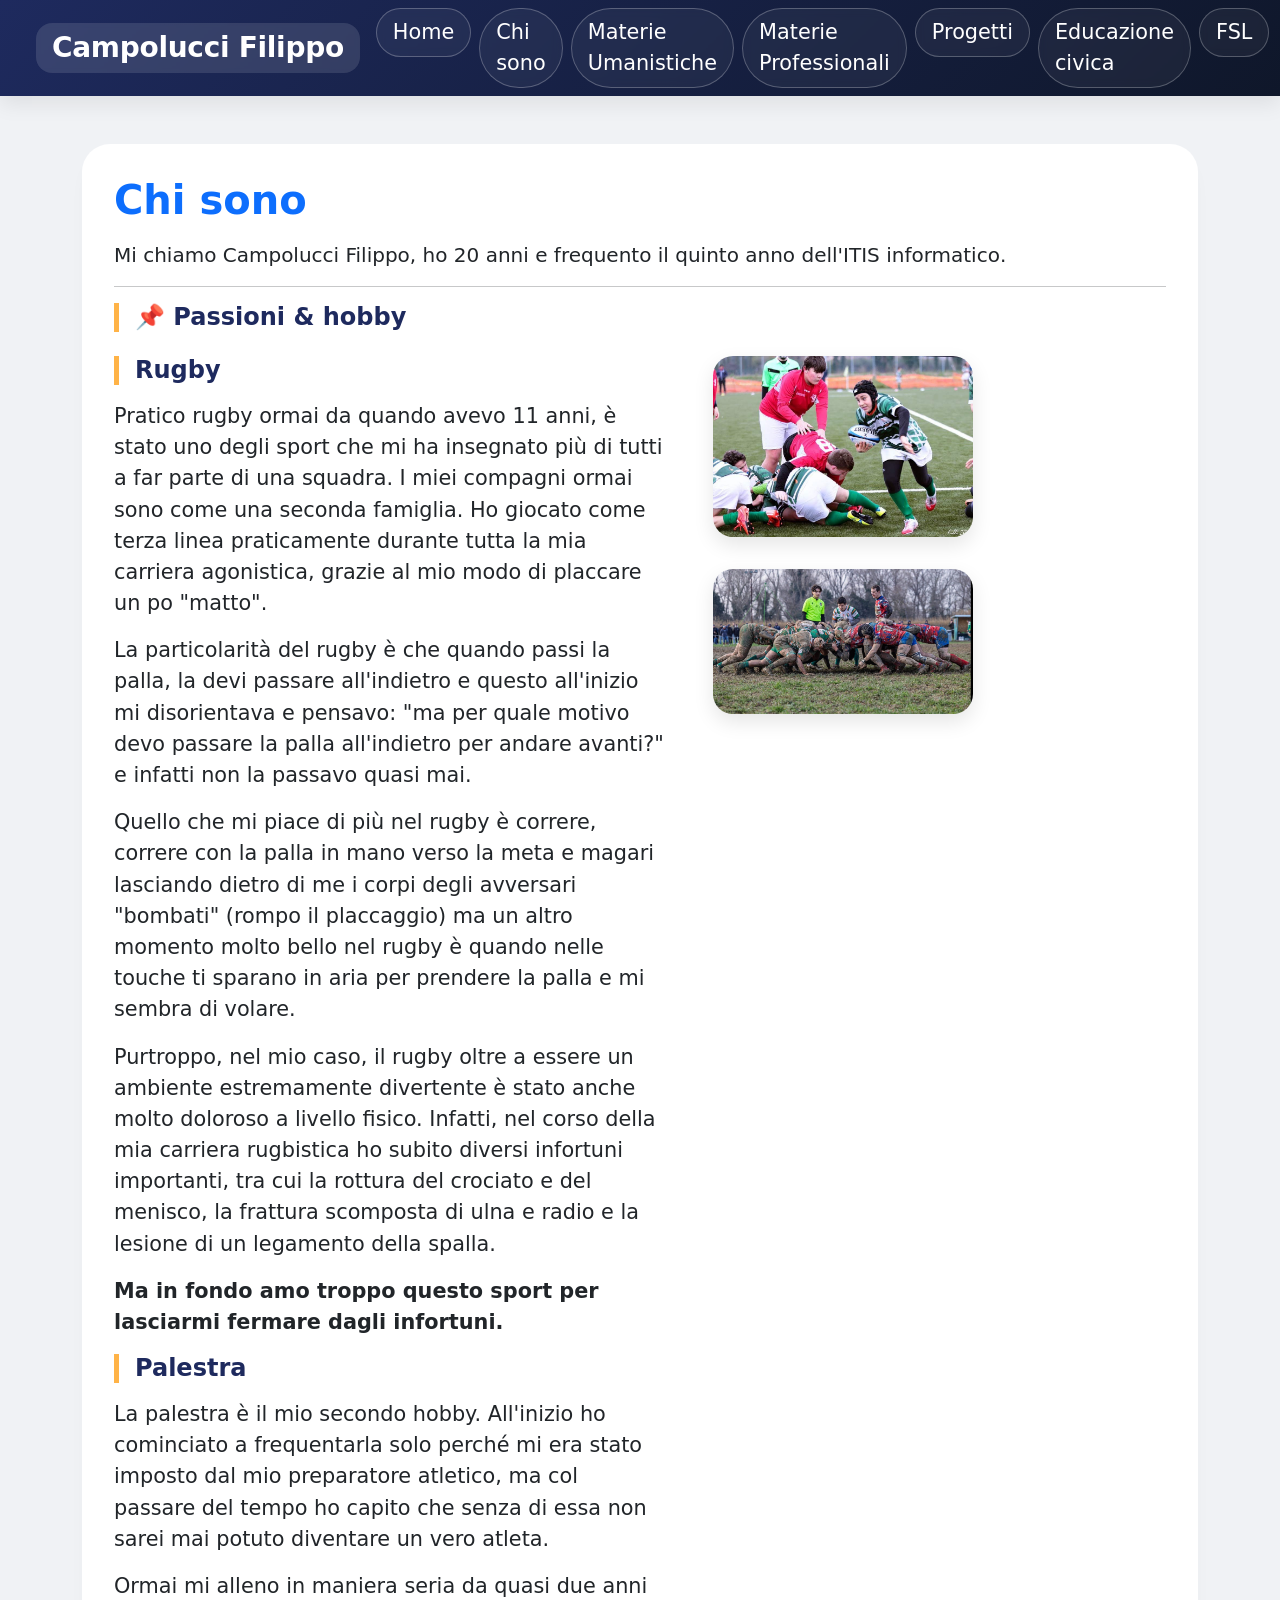
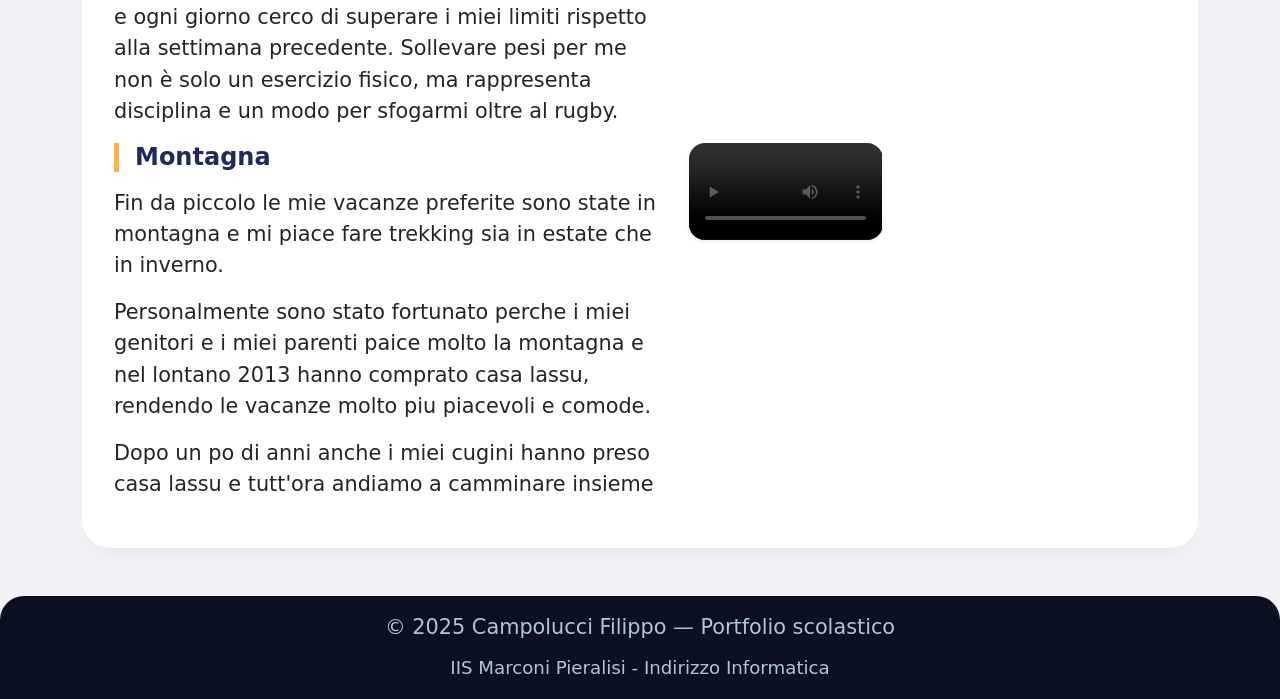
==== chisono.html @ 206e2b21 "Add files via upload" ====
<!DOCTYPE html>
<html lang="it">
<head>
    <meta charset="UTF-8">
    <meta name="viewport" content="width=device-width, initial-scale=1.0">
    <title>Chi sono | Campolucci Filippo</title>
    <link href="https://cdn.jsdelivr.net/npm/bootstrap@5.3.3/dist/css/bootstrap.min.css" rel="stylesheet">
    <link href="https://fonts.googleapis.com/css2?family=Inter:opsz,wght@300..700&display=swap" rel="stylesheet">
	<link rel="stylesheet" href="style.css">
</head>
<body>

<nav class="navbar navbar-expand-lg navbar-custom px-4 py-2">
    <div class="container-fluid">
        <span class="navbar-brand text-white fw-bold fs-3 brand-name px-3 py-1 rounded-4">Campolucci Filippo</span>
        <button class="navbar-toggler bg-white" type="button" data-bs-toggle="collapse" data-bs-target="#mainNav">
            <span class="navbar-toggler-icon"></span>
        </button>
        <div class="collapse navbar-collapse" id="mainNav">
            <ul class="navbar-nav ms-auto mb-2 mb-lg-0 gap-2">
                <li class="nav-item"><a class="nav-link text-white nav-link-custom px-3 py-2 border border-white border-opacity-25 rounded-pill" href="index.html">Home</a></li>
                <li class="nav-item"><a class="nav-link text-white nav-link-custom px-3 py-2 border border-white border-opacity-25 rounded-pill" href="chisono.html">Chi sono</a></li>
                <li class="nav-item"><a class="nav-link text-white nav-link-custom px-3 py-2 border border-white border-opacity-25 rounded-pill" href="materieumanistiche.html">Materie Umanistiche</a></li>
                <li class="nav-item"><a class="nav-link text-white nav-link-custom px-3 py-2 border border-white border-opacity-25 rounded-pill" href="materieprofessionali.html">Materie Professionali</a></li>
                <li class="nav-item"><a class="nav-link text-white nav-link-custom px-3 py-2 border border-white border-opacity-25 rounded-pill active" href="progetti.html">Progetti</a></li>
                <li class="nav-item"><a class="nav-link text-white nav-link-custom px-3 py-2 border border-white border-opacity-25 rounded-pill" href="educazionecivica.html">Educazione civica</a></li>
                <li class="nav-item"><a class="nav-link text-white nav-link-custom px-3 py-2 border border-white border-opacity-25 rounded-pill" href="pcto.html">FSL</a></li>
            </ul>
        </div>
    </div>
</nav>

<main class="container my-5">
    <div class="content-card">
        <h2 class="display-6 fw-bold text-primary">Chi sono</h2>
        <p class="lead mt-3">Mi chiamo <strong>Campolucci Filippo</strong>, ho 20 anni e frequento il quinto anno dell'<strong>ITIS informatico</strong>.</p>
        <hr>
        <div class="row">
            <div class="col-md-11">
                <h4 class="section-title mb-3">📌 Passioni & hobby</h4>
                    <div class="row mt-4 align-items-start">
                        <div class="col-md-7">
                            <h4 class="section-title mb-3">Rugby</h4>
                            <p>Pratico rugby ormai da quando avevo 11 anni, è stato uno degli sport che mi ha insegnato più di tutti a far parte di una squadra. I miei compagni ormai sono come una seconda famiglia. Ho giocato come terza linea praticamente durante tutta la mia carriera agonistica, grazie al mio modo di placcare un po "matto".</p>
                            <p>La particolarità del rugby è che quando passi la palla, la devi passare all'indietro e questo all'inizio mi disorientava e pensavo: "ma per quale motivo devo passare la palla all'indietro per andare avanti?" e infatti non la passavo quasi mai.</p>
                            <p>Quello che mi piace di più nel rugby è correre, correre con la palla in mano verso la meta e magari lasciando dietro di me i corpi degli avversari "bombati" (rompo il placcaggio) ma un altro momento molto bello nel rugby è quando nelle touche ti sparano in aria per prendere la palla e mi sembra di volare.</p>
                            <p>Purtroppo, nel mio caso, il rugby oltre a essere un ambiente estremamente divertente è stato anche molto doloroso a livello fisico. Infatti, nel corso della mia carriera rugbistica ho subito diversi infortuni importanti, tra cui la rottura del crociato e del menisco, la frattura scomposta di ulna e radio e la lesione di un legamento della spalla.</p>
                            <p><strong>Ma in fondo amo troppo questo sport per lasciarmi fermare dagli infortuni.</strong></p>
                        </div>
                        
                        <div class="col-md-5">
                            <div class="d-flex flex-column gap-3">
                                <img src="img/rugby.jpg" alt="Io da piccolo mentre gioco a rugby" class="foto-destra" class="img-fluid rounded-4" shadow-sm>
                                <img src="img/mischia.jpg" alt="Io da piccolo mentre gioco a rugby" class="foto-destra" class="img-fluid rounded-4" shadow-sm>
                            </div>
                        </div>
                        <div class="col-md-7">
                            <h4 class="section-title mb-3">Palestra</h4>
                            <p>La palestra è il mio secondo hobby. All'inizio ho cominciato a frequentarla solo perché mi era stato imposto dal mio preparatore atletico, ma col passare del tempo ho capito che senza di essa non sarei mai potuto diventare un vero atleta.</p>
                            <p> Ormai mi alleno in maniera seria da quasi due anni e ogni giorno cerco di superare i miei limiti rispetto alla settimana precedente. Sollevare pesi per me non è solo un esercizio fisico, ma rappresenta disciplina e un modo per sfogarmi oltre al rugby.</p>
                        </div>

                        <div class="col-md-7">
                            <h4 class="section-title mb-3">Montagna</h4>
                            <p>Fin da piccolo le mie vacanze preferite sono state in montagna e mi piace fare trekking sia in estate che in inverno.</p>
                            <p>Personalmente sono stato fortunato perche i miei genitori e i miei parenti paice molto la montagna e nel lontano 2013 hanno comprato casa lassu, rendendo le vacanze molto piu piacevoli e comode.</p>
                            <p>Dopo un po di anni anche i miei cugini hanno preso casa lassu e tutt'ora andiamo a camminare insieme</p>
                        </div>

                        <div class="col-md-5">
                            <video controls class="w-50 rounded-4 shadow-sm">
                                <source src="img/montagna.mp4" type="video/mp4">
                                Il tuo browser non supporta il video.
                            </video>
                        </div>
                    </div>

            </div>
        </div>
    </div>
</main>

<footer class="footer-custom">
    <div class="container text-center">
        <p class="mb-2">© 2025 Campolucci Filippo — Portfolio scolastico</p>
        <small>IIS Marconi Pieralisi - Indirizzo Informatica</small>
    </div>
</footer>
<script src="https://cdn.jsdelivr.net/npm/bootstrap@5.3.3/dist/js/bootstrap.bundle.min.js"></script>
</body>
</html>
---- style.css ----
/* Foto flottante a destra dentro il div */
.foto-destra {
    float: right;
    max-width: 260px;
    margin-left: 1.5rem;
    margin-bottom: 1rem;
    border-radius: 20px;
    box-shadow: 0 8px 20px rgba(0,0,0,0.1);
    transition: transform 0.2s;
}
.foto-destra:hover {
    transform: scale(2.5);
}
img:hover{
    transform: scale(1.5);
}
/* Clearfix per il contenitore */
.clearfix::after {
    content: "";
    clear: both;
    display: table;
}
/* Su dispositivi mobili la foto smette di flottare e si centra */
@media (max-width: 768px) {
    .foto-destra {
        float: none;
        display: block;
        margin: 1rem auto;
        max-width: 200px;
    }
}
/* Stile per la lista (coerente con il resto del sito) */
.list-passioni {
    list-style-type: disc;
    padding-left: 1.2rem;
}
.list-passioni li {
    margin-bottom: 0.75rem;
}

body {
    background: #f0f2f5;  /* grigetto chiaro */
    font-size: 1.3rem;
}

/* Navbar personalizzata */
.navbar-custom {
    background: linear-gradient(135deg, #1e2a5e 0%, #0f172a 100%);
    box-shadow: 0 8px 20px rgba(0,0,0,0.08);
    padding: 1rem 0;
}

.brand-name {
    font-weight: 700;
    letter-spacing: -0.3px;
    font-size: 1.6rem;
    background: rgba(255,255,255,0.12);
    backdrop-filter: blur(2px);
}

.nav-link-custom {
    font-weight: 500;
    transition: all 0.2s ease;
    border-radius: 30px;
    background: rgba(255,255,255,0.05);
    backdrop-filter: blur(4px);
}

.nav-link-custom:hover {
    background: #2d3a6e;
    transform: translateY(-2px);
    border-color: #ffd966 !important;
    color: #ffd966 !important;
}

/* Card e contenitori */
.card-modern {
    border: none;
    border-radius: 28px;
    background: #ffffff;
    transition: transform 0.2s ease, box-shadow 0.2s ease;
    box-shadow: 0 12px 24px -12px rgba(0,0,0,0.08);
    height: 100%;
}

.card-modern:hover {
    transform: translateY(-6px);
    box-shadow: 0 24px 36px -14px rgba(0,0,0,0.15);
}

.content-card {
    background: white;
    border-radius: 28px;
    padding: 2rem;
    box-shadow: 0 12px 24px -12px rgba(0,0,0,0.08);
    margin-top: 2rem;
}

.section-title {
    font-weight: 700;
    color: #1e2a5e;
    border-left: 5px solid #ffb347;
    padding-left: 1rem;
    margin-bottom: 1.5rem;
}

.btn-outline-custom {
    border-radius: 60px;
    border: 1.5px solid #1e2a5e;
    color: #1e2a5e;
    font-weight: 500;
    padding: 0.35rem 1.2rem;
    transition: all 0.2s;
}

.btn-outline-custom:hover {
    background: #1e2a5e;
    color: white;
}

.footer-custom {
    background: #0b1120;
    color: #b0c4de;
    margin-top: 2rem;     /* spazio più ragionevole */
    padding: 1rem 0;      /* compatto ma leggibile */
    border-radius: 1.5rem 1.5rem 0 0;
}

.badge-subject {
    background-color: #eef2ff;
    color: #1e2a5e;
    font-weight: 500;
    border-radius: 40px;
    padding: 0.3rem 1rem;
    font-size: 0.75rem;
}

.hero-greeting {
    background: linear-gradient(120deg, #ffffff, #f8fafc);
    border-radius: 2rem;
    padding: 2rem;
    margin-bottom: 2rem;
}

.topic-badge {
    background: #eef2ff;
    color: #1e2a5e;
    border-radius: 40px;
    padding: 0.3rem 1rem;
    font-size: 0.8rem;
}

.topic-grid {
    display: flex;
    flex-wrap: wrap;
    gap: 0.5rem;
    margin: 1rem 0;
}

.list-styled {
    list-style: none;
    padding-left: 0;
}

.list-styled li {
    margin-bottom: 0.6rem;
    padding-left: 1.5rem;
    position: relative;
}

.list-styled li::before {
    content: "▹";
    color: #ffb347;
    position: absolute;
    left: 0;
    font-weight: bold;
}

.timeline-item {
    border-left: 3px solid #ffb347;
    padding-left: 1.2rem;
    margin-bottom: 2rem;
}

.highlight {
    background-color: #eef2ff;
    border-radius: 1rem;
    padding: 1rem;
    margin: 1rem 0;
}

a {
    text-decoration: none;
}
.compila-section {
background: #fff9f0;
border-left: 5px solid #ffb347;
padding: 1rem 1.5rem;
border-radius: 1rem;
margin-bottom: 1.5rem;
}
.compila-label {
font-weight: 600;
color: #1e2a5e;
margin-bottom: 0.5rem;
display: flex;
align-items: center;
gap: 0.5rem;
}
.compila-label i {
color: #ffb347;
font-size: 1.2rem;
}
.compila-placeholder {
background: #ffffff;
border: 2px dashed #cbd5e1;
border-radius: 0.75rem;
padding: 1rem;
color: #64748b;
font-style: italic;
margin-top: 0.5rem;
}
.compila-placeholder p {
margin-bottom: 0;
}
.img-placeholder {
background: #e9ecef;
border: 2px dashed #adb5bd;
border-radius: 1rem;
min-height: 180px;
display: flex;
align-items: center;
justify-content: center;
color: #6c757d;
font-size: 0.9rem;
text-align: center;
transition: all 0.2s;
}
.img-placeholder i {
font-size: 2.5rem;
margin-bottom: 0.5rem;
display: block;
}
.img-placeholder:hover {
background: #dee2e6;
border-color: #6c757d;
}
.timeline-icon {
background: #1e2a5e;
width: 40px;
height: 40px;
border-radius: 40px;
display: inline-flex;
align-items: center;
justify-content: center;
color: white;
margin-right: 1rem;
}
.btn-outline-custom {
    color: #0f172a;
    border: 2px solid #0f172a;
    border-radius: 50px;
    padding: 8px 24px;
    font-weight: 500;
    transition: all 0.3s ease;
    text-decoration: none;
    display: inline-block;
}
.btn-outline-custom:hover {
    background-color: #0f172a;
    color: white;
    transform: translateY(-2px);
    box-shadow: 0 5px 15px rgba(0,0,0,0.1);
}
.hero-greeting {
    background: #f8fafc;
    border-radius: 30px;
    padding: 2rem;
}
/* Griglia 2x2 per gli interessi: 2 sopra, 2 sotto */
.interessi-griglia {
    display: grid;
    grid-template-columns: repeat(2, 1fr);
    gap: 1rem;
    max-width: 280px;
    margin: 0 auto;
}
.interest-card {
    background: white;
    border-radius: 20px;
    padding: 0.75rem 0.5rem;
    text-align: center;
    transition: transform 0.2s, box-shadow 0.2s;
    box-shadow: 0 2px 8px rgba(0,0,0,0.05);
}
.interest-card:hover {
    transform: translateY(-4px);
    box-shadow: 0 8px 20px rgba(0,0,0,0.1);
}
.interest-card span:first-child {
    font-size: 2rem;
    display: block;
}
.interest-card .label {
    font-weight: 600;
    margin-top: 6px;
    font-size: 0.9rem;
}
@media (max-width: 768px) {
    .hero-greeting {
        padding: 1.25rem;
    }
    .interessi-griglia {
        max-width: 240px;
        gap: 0.75rem;
    }
}
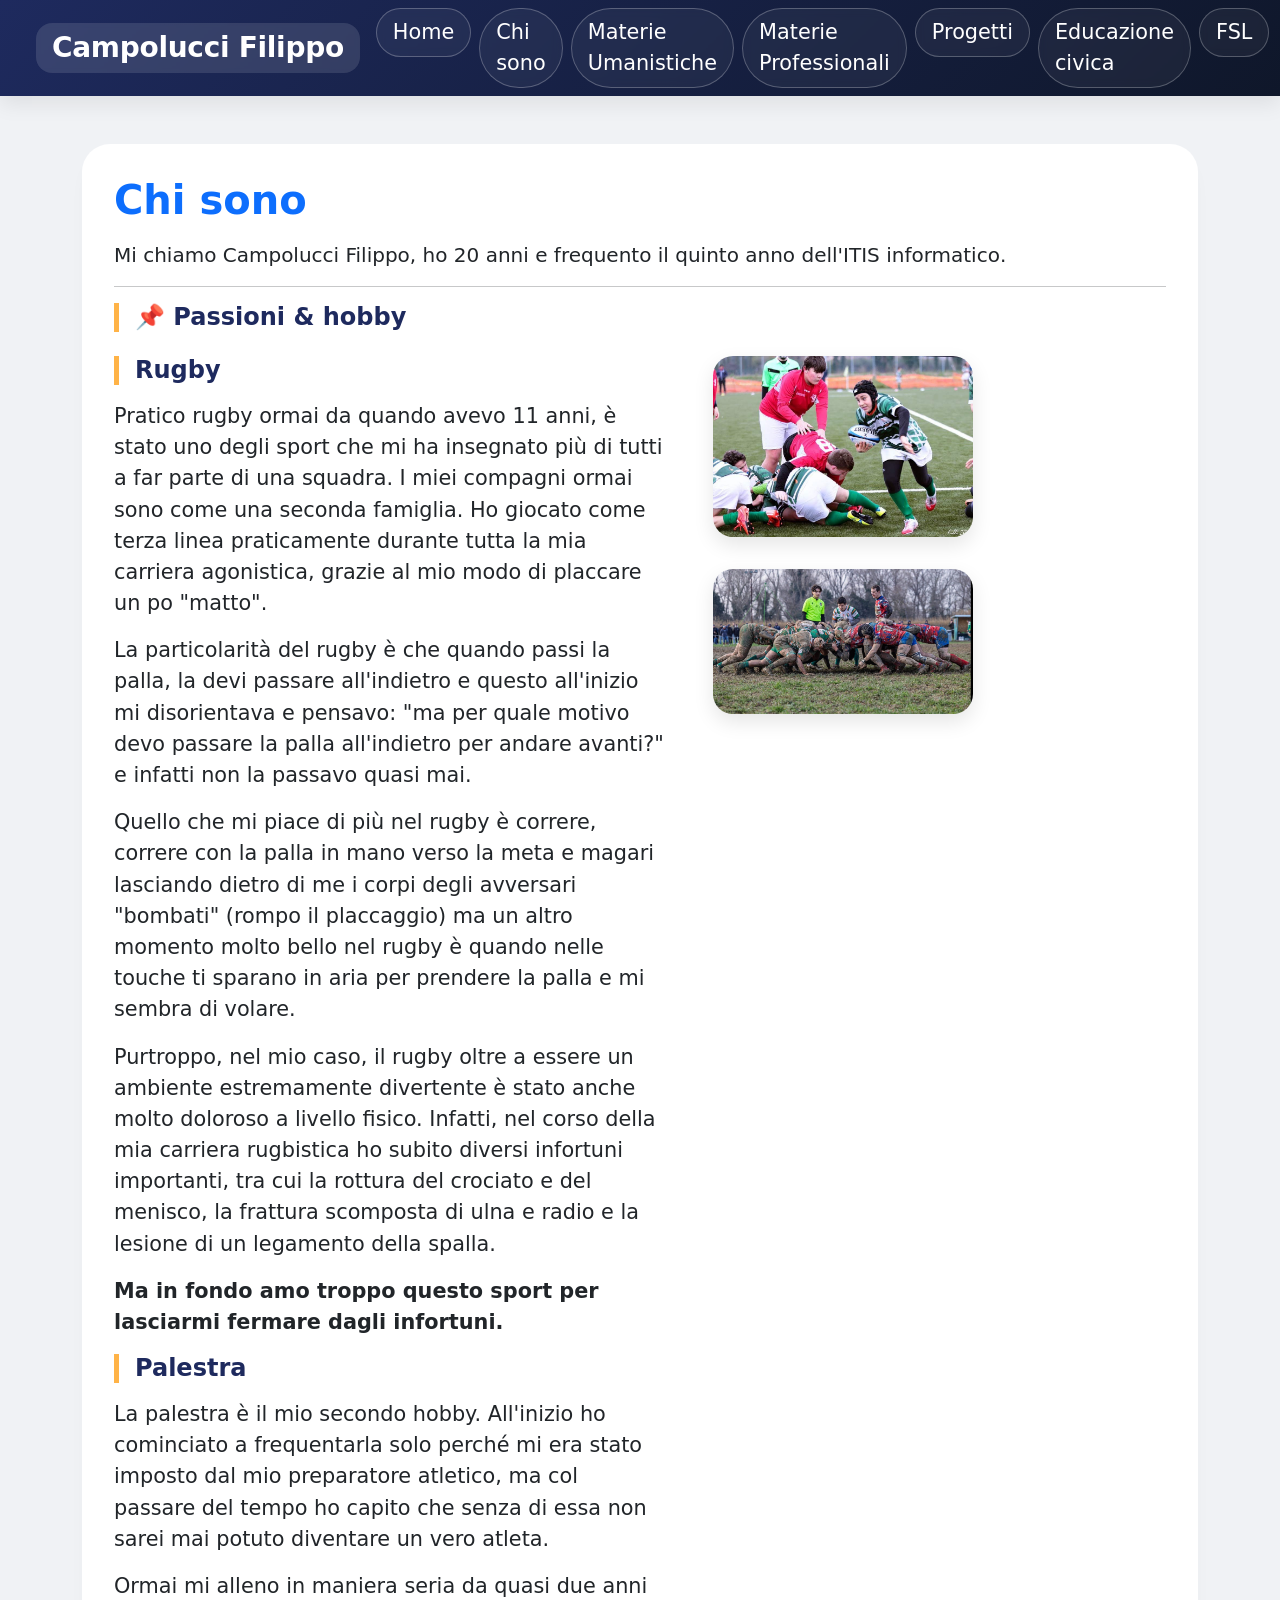
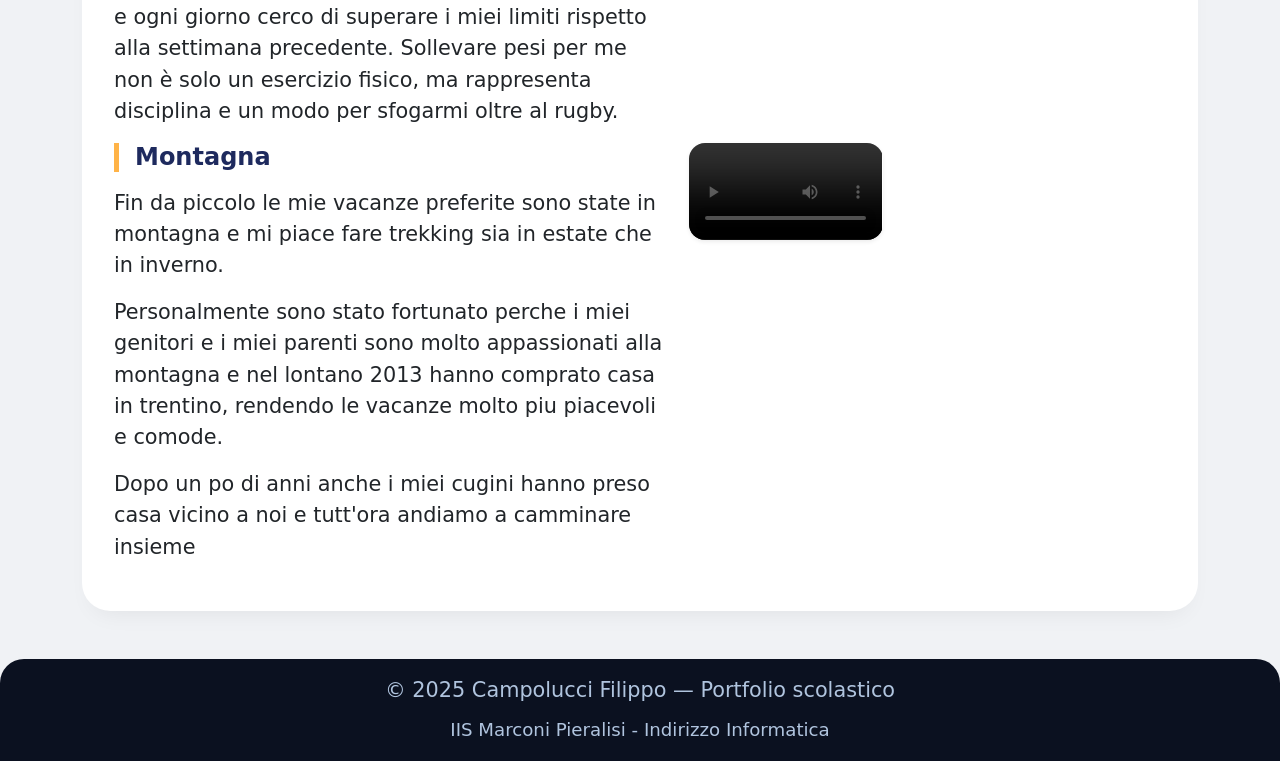
==== commit 260ba0e5: "Fix HTML formatting and structure in chisono.html" ====
--- a/chisono.html
+++ b/chisono.html
@@ -63,8 +63,8 @@
                         <div class="col-md-7">
                             <h4 class="section-title mb-3">Montagna</h4>
                             <p>Fin da piccolo le mie vacanze preferite sono state in montagna e mi piace fare trekking sia in estate che in inverno.</p>
-                            <p>Personalmente sono stato fortunato perche i miei genitori e i miei parenti paice molto la montagna e nel lontano 2013 hanno comprato casa lassu, rendendo le vacanze molto piu piacevoli e comode.</p>
-                            <p>Dopo un po di anni anche i miei cugini hanno preso casa lassu e tutt'ora andiamo a camminare insieme</p>
+                            <p>Personalmente sono stato fortunato perche i miei genitori e i miei parenti sono molto appassionati alla montagna e nel lontano 2013 hanno comprato casa in trentino, rendendo le vacanze molto piu piacevoli e comode.</p>
+                            <p>Dopo un po di anni anche i miei cugini hanno preso casa vicino a noi e tutt'ora andiamo a camminare insieme</p>
                         </div>
 
                         <div class="col-md-5">
@@ -88,4 +88,4 @@
 </footer>
 <script src="https://cdn.jsdelivr.net/npm/bootstrap@5.3.3/dist/js/bootstrap.bundle.min.js"></script>
 </body>
-</html>+</html>
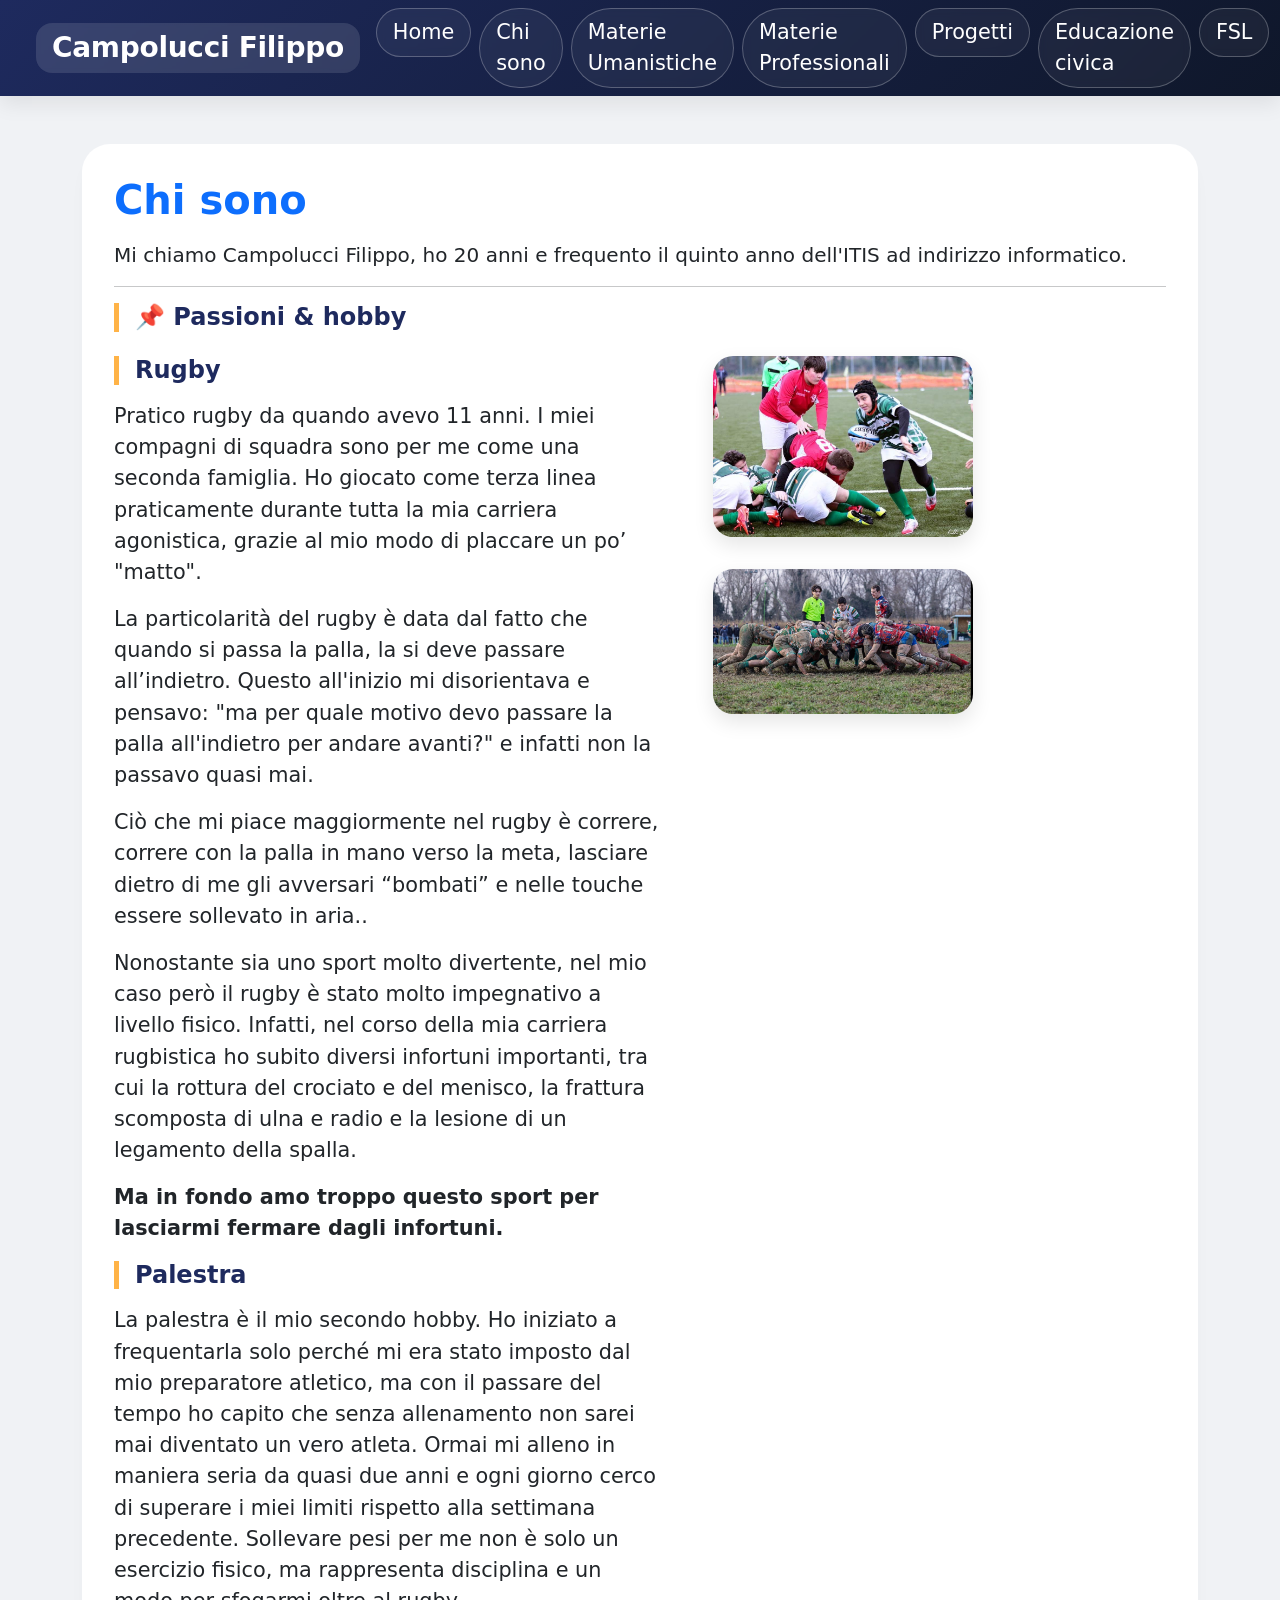
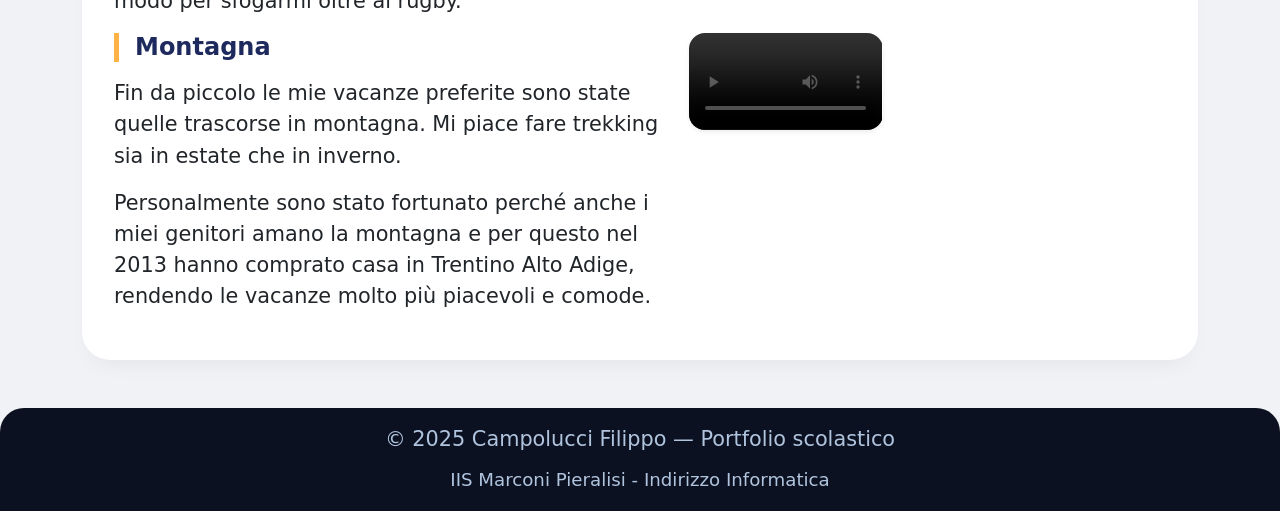
==== commit 0929f07f: "Revise content in chisono.html Updated personal information and hobbies in the Chi sono section." ====
--- a/chisono.html
+++ b/chisono.html
@@ -33,7 +33,7 @@
 <main class="container my-5">
     <div class="content-card">
         <h2 class="display-6 fw-bold text-primary">Chi sono</h2>
-        <p class="lead mt-3">Mi chiamo <strong>Campolucci Filippo</strong>, ho 20 anni e frequento il quinto anno dell'<strong>ITIS informatico</strong>.</p>
+        <p class="lead mt-3">Mi chiamo <strong>Campolucci Filippo</strong>, ho 20 anni e frequento il quinto anno dell'<strong>ITIS</strong> ad indirizzo informatico.</p>
         <hr>
         <div class="row">
             <div class="col-md-11">
@@ -41,10 +41,10 @@
                     <div class="row mt-4 align-items-start">
                         <div class="col-md-7">
                             <h4 class="section-title mb-3">Rugby</h4>
-                            <p>Pratico rugby ormai da quando avevo 11 anni, è stato uno degli sport che mi ha insegnato più di tutti a far parte di una squadra. I miei compagni ormai sono come una seconda famiglia. Ho giocato come terza linea praticamente durante tutta la mia carriera agonistica, grazie al mio modo di placcare un po "matto".</p>
-                            <p>La particolarità del rugby è che quando passi la palla, la devi passare all'indietro e questo all'inizio mi disorientava e pensavo: "ma per quale motivo devo passare la palla all'indietro per andare avanti?" e infatti non la passavo quasi mai.</p>
-                            <p>Quello che mi piace di più nel rugby è correre, correre con la palla in mano verso la meta e magari lasciando dietro di me i corpi degli avversari "bombati" (rompo il placcaggio) ma un altro momento molto bello nel rugby è quando nelle touche ti sparano in aria per prendere la palla e mi sembra di volare.</p>
-                            <p>Purtroppo, nel mio caso, il rugby oltre a essere un ambiente estremamente divertente è stato anche molto doloroso a livello fisico. Infatti, nel corso della mia carriera rugbistica ho subito diversi infortuni importanti, tra cui la rottura del crociato e del menisco, la frattura scomposta di ulna e radio e la lesione di un legamento della spalla.</p>
+                            <p>Pratico rugby da quando avevo 11 anni. I miei compagni di squadra sono per me come una seconda famiglia. Ho giocato come terza linea praticamente durante tutta la mia carriera agonistica, grazie al mio modo di placcare un po’ "matto".</p>
+                            <p>La particolarità del rugby è data dal fatto che quando si passa la palla, la si deve passare all’indietro. Questo all'inizio mi disorientava e pensavo: "ma per quale motivo devo passare la palla all'indietro per andare avanti?" e infatti non la passavo quasi mai.</p>
+                            <p>Ciò che mi piace maggiormente nel rugby è correre, correre con la palla in mano verso la meta, lasciare dietro di me gli avversari “bombati” e nelle touche essere sollevato in aria..</p>
+                            <p>Nonostante sia uno sport molto divertente, nel mio caso però il rugby è stato molto impegnativo a livello fisico. Infatti, nel corso della mia carriera rugbistica ho subito diversi infortuni importanti, tra cui la rottura del crociato e del menisco, la frattura scomposta di ulna e radio e la lesione di un legamento della spalla.</p>
                             <p><strong>Ma in fondo amo troppo questo sport per lasciarmi fermare dagli infortuni.</strong></p>
                         </div>
                         
@@ -56,15 +56,13 @@
                         </div>
                         <div class="col-md-7">
                             <h4 class="section-title mb-3">Palestra</h4>
-                            <p>La palestra è il mio secondo hobby. All'inizio ho cominciato a frequentarla solo perché mi era stato imposto dal mio preparatore atletico, ma col passare del tempo ho capito che senza di essa non sarei mai potuto diventare un vero atleta.</p>
-                            <p> Ormai mi alleno in maniera seria da quasi due anni e ogni giorno cerco di superare i miei limiti rispetto alla settimana precedente. Sollevare pesi per me non è solo un esercizio fisico, ma rappresenta disciplina e un modo per sfogarmi oltre al rugby.</p>
+                            <p>La palestra è il mio secondo hobby. Ho iniziato a frequentarla solo perché mi era stato imposto dal mio preparatore atletico, ma con il passare del tempo ho capito che senza allenamento non sarei mai diventato un vero atleta. Ormai mi alleno in maniera seria da quasi due anni e ogni giorno cerco di superare i miei limiti rispetto alla settimana precedente. Sollevare pesi per me non è solo un esercizio fisico, ma rappresenta disciplina e un modo per sfogarmi oltre al rugby.</p>
                         </div>
 
                         <div class="col-md-7">
                             <h4 class="section-title mb-3">Montagna</h4>
-                            <p>Fin da piccolo le mie vacanze preferite sono state in montagna e mi piace fare trekking sia in estate che in inverno.</p>
-                            <p>Personalmente sono stato fortunato perche i miei genitori e i miei parenti sono molto appassionati alla montagna e nel lontano 2013 hanno comprato casa in trentino, rendendo le vacanze molto piu piacevoli e comode.</p>
-                            <p>Dopo un po di anni anche i miei cugini hanno preso casa vicino a noi e tutt'ora andiamo a camminare insieme</p>
+                            <p>Fin da piccolo le mie vacanze preferite sono state quelle trascorse in montagna. Mi piace fare trekking sia in estate che in inverno.</p>
+                            <p>Personalmente sono stato fortunato perché anche i miei genitori amano la montagna e per questo nel 2013 hanno comprato casa in Trentino Alto Adige, rendendo le vacanze molto più piacevoli e comode.</p>
                         </div>
 
                         <div class="col-md-5">
